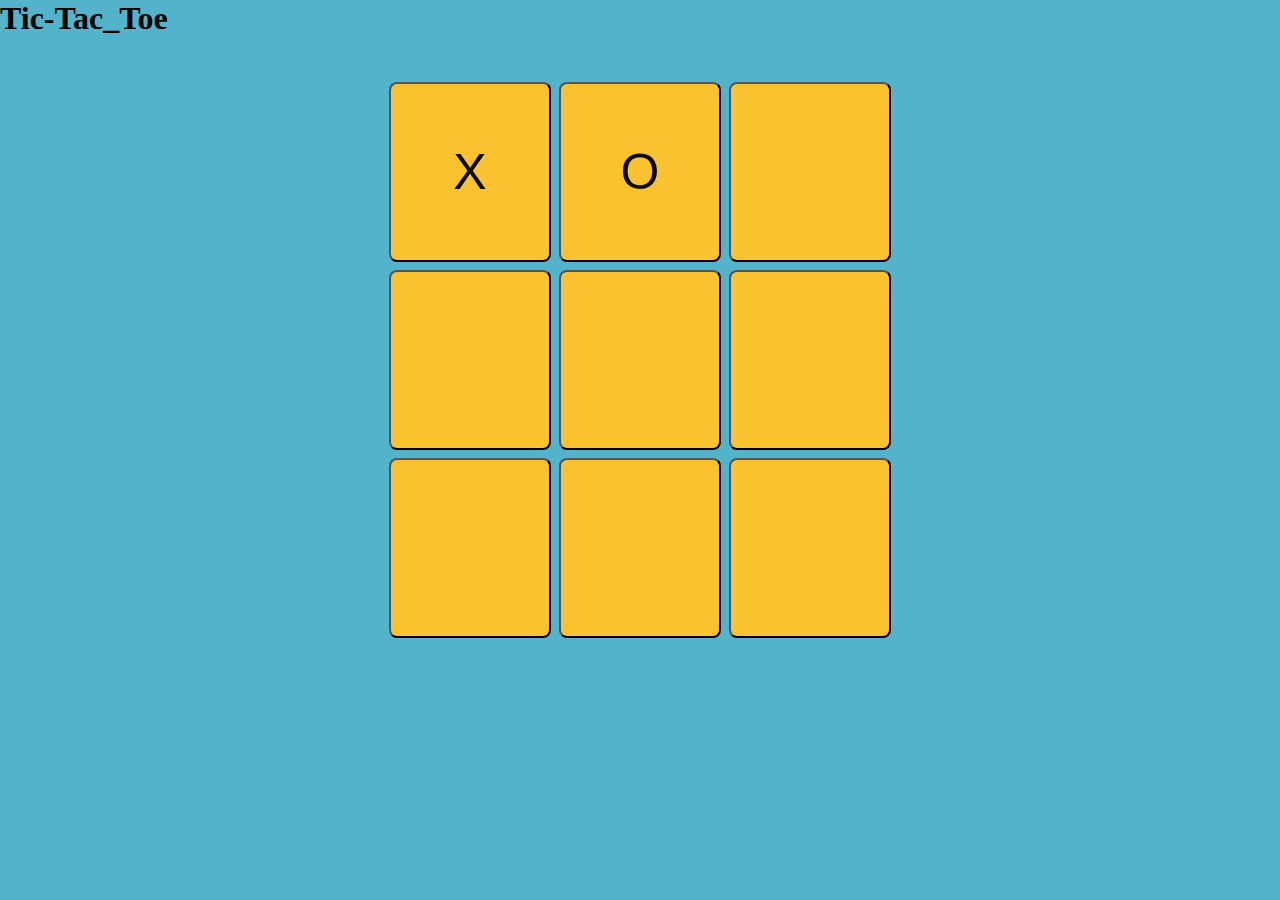
==== gameboard.html @ 0a5851ee "new updates" ====
<!DOCTYPE html>
<html lang="en">
<head>
 <meta charset="UTF-8">
 <meta name="viewport" content="width=device-width, initial-scale=1.0">
 <link rel="stylesheet" href="gameboard.css">
<title>Tic Tac Toe</title>
</head>
<body>
<h1>Tic-Tac_Toe</h1>

<div class="container">
<div class="board">
<button class="boxes">X</button>
<button class="boxes">O</button>
<button class="boxes"></button>
<button class="boxes"></button>
<button class="boxes"></button>
<button class="boxes"></button>
<button class="boxes"></button>
<button class="boxes"></button>
<button class="boxes"></button>
</div>
</div>                                                                                                   
</body>
</html>
---- gameboard.css ----
*{
margin: 0;
padding: 0;
}
body{
background-color: #53B3CB;
}
.container{

height: 70vh;
display: flex;
text-align: center;
justify-content: center;
align-items: center;

}
.board{
height: 60vmin;
width: 60vmin;
display: flex;
flex-wrap: wrap;
gap: 8px ;
align-items: center;
text-align: center;
justify-content: center
}
.boxes{
height:20vmin ;
width: 18vmin;
border-radius: 8px;
cursor: pointer;
font-size: 50px;
background-color: #F9C22E;
color: #0C090D;
}
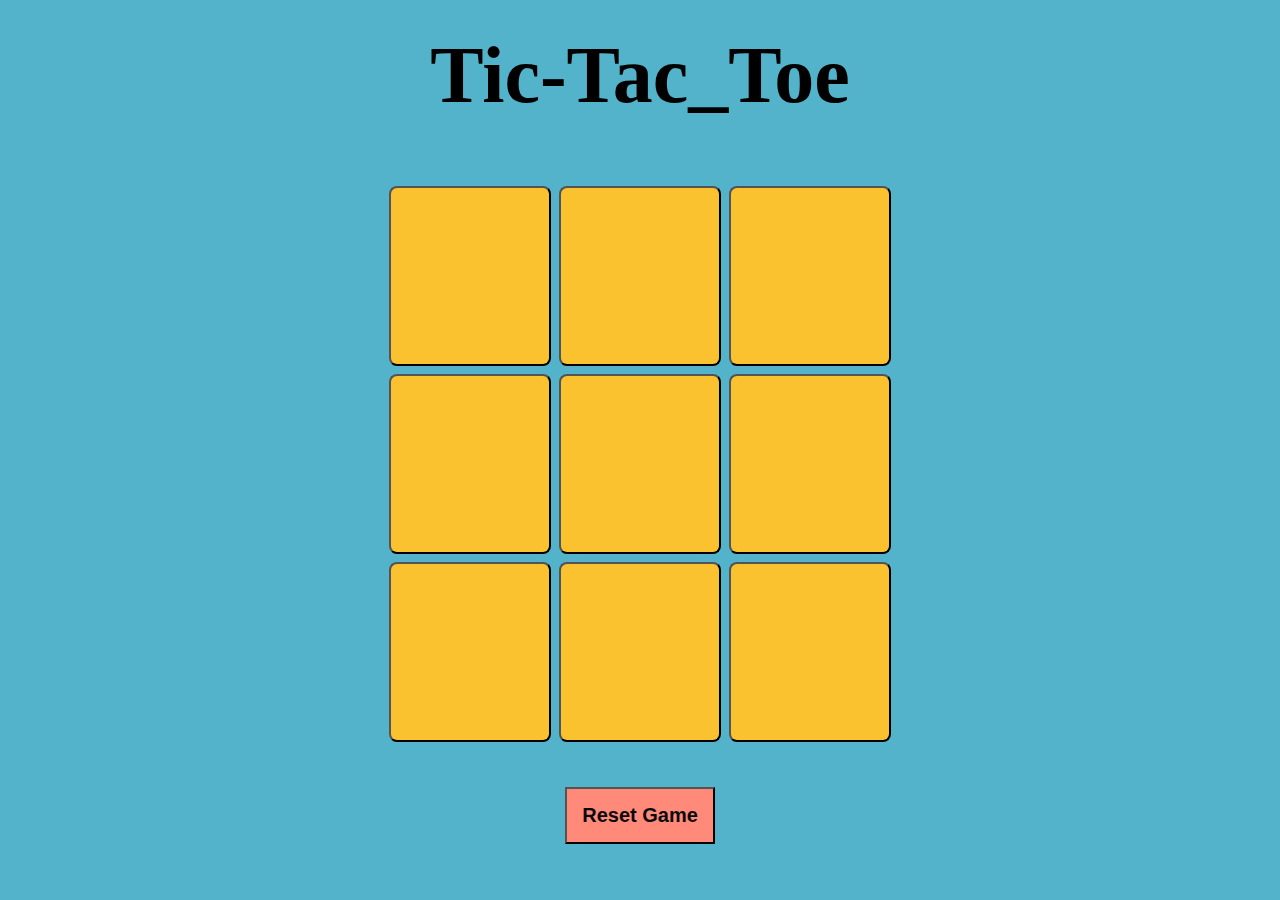
==== commit da798be9: "working" ====
--- a/gameboard.html
+++ b/gameboard.html
@@ -7,12 +7,16 @@
 <title>Tic Tac Toe</title>
 </head>
 <body>
+<div class="msgcontainer hide">
+<p id="winner">Winner</p>
+<button id="new">New Game</button>
+</div>
+<main>
 <h1>Tic-Tac_Toe</h1>
-
 <div class="container">
 <div class="board">
-<button class="boxes">X</button>
-<button class="boxes">O</button>
+<button class="boxes"></button>
+<button class="boxes"></button>
 <button class="boxes"></button>
 <button class="boxes"></button>
 <button class="boxes"></button>
@@ -21,6 +25,9 @@
 <button class="boxes"></button>
 <button class="boxes"></button>
 </div>
-</div>                                                                                                   
+</div> 
+<button class="reset">Reset Game</button>
+</main>
+<script src="gameboard.js"></script>
 </body>
 </html>--- a/gameboard.css
+++ b/gameboard.css
@@ -4,9 +4,14 @@
 }
 body{
 background-color: #53B3CB;
+text-align: center;
+}
+h1{
+margin-top: 30px;
+font-size: 80px;
 }
 .container{
-
+margin-top: 20px;
 height: 70vh;
 display: flex;
 text-align: center;
@@ -15,6 +20,7 @@
 
 }
 .board{
+/* margin-top:80px; */
 height: 60vmin;
 width: 60vmin;
 display: flex;
@@ -32,4 +38,35 @@
 font-size: 50px;
 background-color: #F9C22E;
 color: #0C090D;
+}
+.reset{
+top: 700px;
+padding: 15px;
+font-size: 20px;
+font-weight:bold;
+align-items: center;
+margin-top: 1rem;
+background-color: #ff8a7a;
+color: #0C090D;
+}
+#winner{
+font-weight: 500;
+font-size: 100px;
+color: rgb(61, 3, 37);
+filter: brightness(2.5);
+}
+#new{
+padding: 15px;
+font-size: 20px;
+font-weight:bold;
+align-items: center;
+margin-top: 20px;
+background-color: #F15946;
+color: #0C090D;
+}
+.hide{
+margin-bottom: 100vh;
+margin-top: 20vh;
+display: none;
+
 }